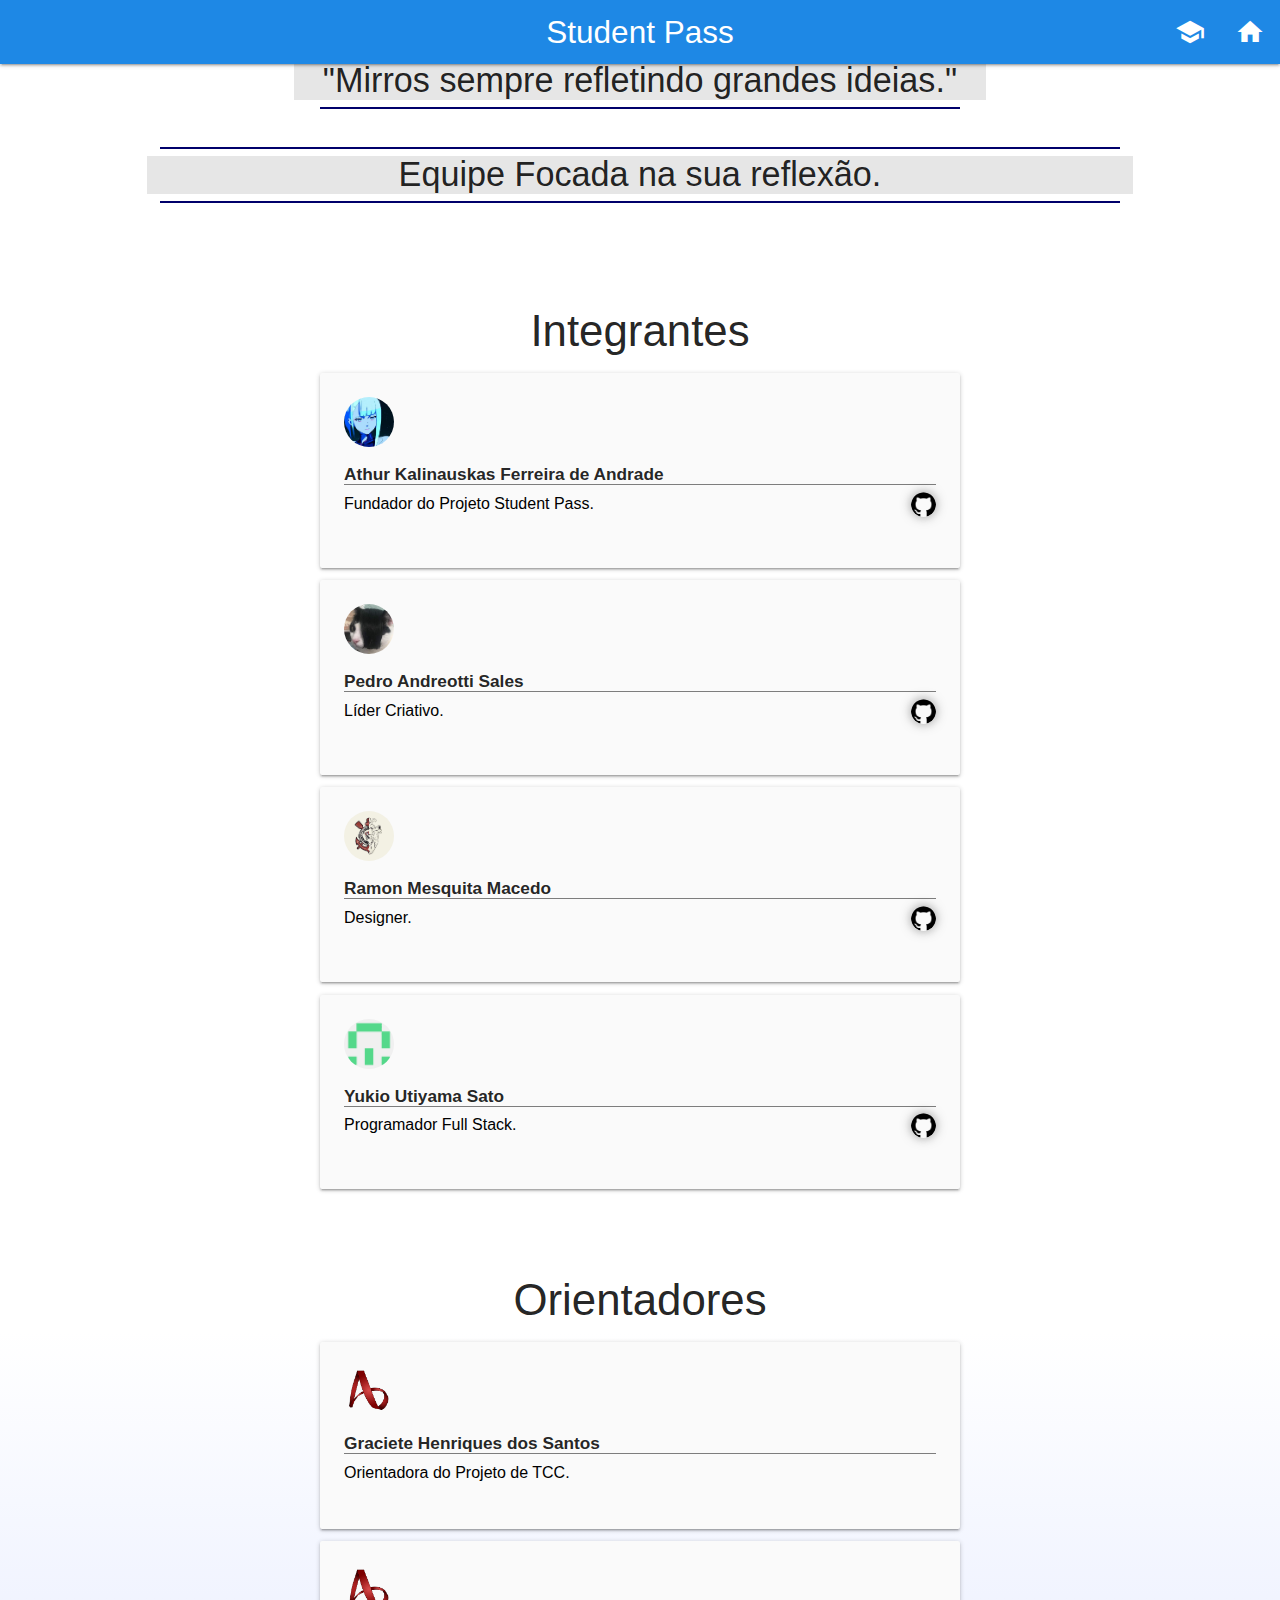
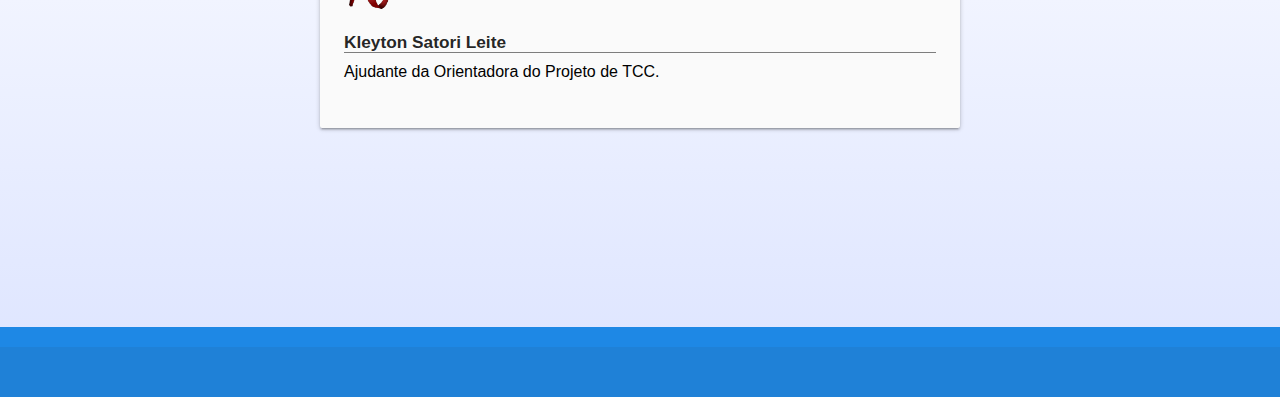
==== mirros.html @ d238fdda "[04/12/2023] MOre Updates" ====
<!DOCTYPE html>
<html lang="en">
<head>
    <meta charset="UTF-8">
    <meta http-equiv="X-UA-Compatible" content="IE=edge">
    <meta name="viewport" content="width=device-width, initial-scale=1.0">
    <link rel="stylesheet" href="https://cdnjs.cloudflare.com/ajax/libs/materialize/1.0.0/css/materialize.min.css"> <!-- CSS from Materialize -->
    <link href="https://fonts.googleapis.com/icon?family=Material+Icons" rel="stylesheet">
    <link rel="stylesheet" href="style.css">
    <script src="https://cdnjs.cloudflare.com/ajax/libs/materialize/1.0.0/js/materialize.min.js"></script> <!-- CSS from Materialize -->
    <script src="motor.js" type="text/JavaScript"></script>
    <title>Equipe Mirros</title>
</head>
<body style="background: linear-gradient(white,white,white,rgba(185, 200, 255, 0.5));">
  <nav class="fixingPage">
    <div class="nav-wrapper blue darken-1">
    <label class="brand-logo center">Student Pass</label>
      <ul class="right hide-on-med-and-down">
        <li>
          <li><a href="/index.html"><i class="material-icons" style="font-size: 30px;">school</i></a></li>
          <li><a href="/mirros.html"><i class="material-icons" style="font-size: 30px;">home</i></a></li>
        </li>
      </ul>
    </div>
  </nav>

  <br>
  <div class="nav-wrapper"> <!-- Mensagens da logo e descrição -->
    <img src="Imagens/logo.PNG" class="logo center">
    <hr style="width: 50%;" class="customBar2">
    <h4 class="center" style="background-color: rgba(155, 155, 155, 0.25);width: 54%;margin: 0% 25% 0% 23%;">"Mirros sempre refletindo grandes ideias."</h4>
    <hr style="width: 50%;" class="customBar2">
    <br>
    <hr style="width: 75%;" class="customBar2">
    <h4 class="center"  style="background-color: rgba(155, 155, 155, 0.25);width: 77%;margin: 0% 12.5% 0% 11.5%;">Equipe Focada na sua reflexão.</h4>
    <hr style="width: 75%;" class="customBar2">
    <br>
    </img>
  </div>
  <br>
  <br>

  <div class="col s12 m8 offset-m2 l6 offset-l3"> <!-- Div dos Integrantes -->
    <h3 class="center">Integrantes</h3>
    <div class="card-panel grey lighten-5 z-depth-1 centering"> <!-- Cartão Arthur -->
      <div class="row valign-wrapper">
        <div class="col s12">
          <img src="Imagens/brisa.jpg" alt="Imagem do Fundador do Projeto Student Pass" class="circle responsive-img sizeAjust">
          <h6 class="bolded">Athur Kalinauskas Ferreira de Andrade</h6>
          <label class="txtZero">Fundador do Projeto Student Pass.</label>
          <a href="https://github.com/Shinuyuu" class="right"><img src="Imagens/catHub.png" alt="Link do Usuário para o Github" class="circle responsive-img sized blueLght"></a>
        </div>
      </div>
    </div>
    <div class="card-panel grey lighten-5 z-depth-1 centering"> <!-- Cartão Pedro -->
      <div class="row valign-wrapper">
        <div class="col s12">
          <img src="Imagens/pé.jpg" alt="Imagem do Líder Criativo" class="circle responsive-img sizeAjust">
          <h6 class="bolded">Pedro Andreotti Sales</h6>
          <label class="txtZero">Líder Criativo.</label>
          <a href="https://github.com/PedroAndreottiS" class="right"><img src="Imagens/catHub.png" alt="Link do Usuário para o Github" class="circle responsive-img sized blIght"></a>
        </div>
      </div>
    </div>
    <div class="card-panel grey lighten-5 z-depth-1 centering"> <!-- Cartão Ramon -->
      <div class="row valign-wrapper">
        <div class="col s12">
          <img src="Imagens/cobre.jpg" alt="Imagem do Desginer" class="circle responsive-img sizeAjust">
          <h6 class="bolded">Ramon Mesquita Macedo</h6>
          <label class="txtZero">Designer.</label>
          <a href="https://github.com/RamonMacedo1910" class="right"><img src="Imagens/catHub.png" alt="Link do Usuário para o Github" class="circle responsive-img sized orangelight"></a>
        </div>
      </div>
    </div>
    <div class="card-panel grey lighten-5 z-depth-1 centering"> <!-- Cartão Yukio -->
      <div class="row valign-wrapper">
        <div class="col s12">
          <img src="Imagens/bot.png" alt="Imagem do Programador" class="circle responsive-img sizeAjust">
          <h6 class="bolded">Yukio Utiyama Sato</h6>
          <label class="txtZero">Programador Full Stack.</label>
          <a href="https://github.com/yukio-sato" class="right"><img src="Imagens/catHub.png" alt="Link do Usuário para o Github" class="circle responsive-img sized bnLight"></a>
        </div>
      </div>
    </div>
  </div>
  <br>
  <br>
  <div class="col s12 m8 offset-m2 l6 offset-l3"> <!-- Cartão Arthur -->
    <h3 class="center">Orientadores</h3>
    <div class="card-panel grey lighten-5 z-depth-1 centering">
      <div class="row valign-wrapper">
        <div class="col s12">
          <img src="Imagens/eteab.png" alt="Imagem do Orientador" class="circle responsive-img sizeAjust">
          <h6 class="bolded">Graciete Henriques dos Santos</h6>
          <label class="txtZero">Orientadora do Projeto de TCC.</label>
        </div>
      </div>
    </div>
    <div class="card-panel grey lighten-5 z-depth-1 centering">
      <div class="row valign-wrapper">
        <div class="col s12">
          <img src="Imagens/eteab.png" alt="Imagem do Ajudante da Orientadora" class="circle responsive-img sizeAjust">
          <h6 class="bolded">Kleyton Satori Leite</h6>
          <label class="txtZero">Ajudante da Orientadora do Projeto de TCC.</label>
        </div>
      </div>
    </div>
  </div>

  <footer class="page-footer blue darken-1 onBottom"> <!-- Elemento Chão -->
    <div class="footer-copyright">
    </div>
  </footer>
</body>
</html>
---- style.css ----
body{
    background-color: rgba(0,0,0,0.0125);
}
.logo{
    opacity: 0.95;
    filter: blur(1.5px);
    z-index: -1;
    width: 32%;
    margin: 0% 34% 0% 34%;
}
.projetoLogo{
    z-index: -1;
    margin: 5% 36.5% -5% 36.5%;
    height: 400px;
    width: 400px;
}
.rowing{
    display: flex;
    flex-direction: row;
    align-self: center;
}

.sizeAjust{
    height: 50px;
    width: 50px;
}
.page-footer{
    margin-top: 15.5%;
}
.slogan{
    margin-left: 25.5%;
    width: 50%;
}
.customBar{
    background-color: black;
    height:2px;
    border: none;
}
.customBar2{
    background-color: rgb(0, 0, 107);
    height:2px;
    border: none;
}
.centering{
    width: 50%;
    margin: 1% 0% 1% 25%;
}
.txtZero{
    color: black;
    font-size: medium;
}
.bolded{
    font-weight: bolder;
    border-bottom: 1.5px solid rgba(0,0,0,0.5);
}
.sized{
    width: 25px;
    height: 25px;
    box-shadow: 0px 0px 10px 1px rgba(100, 100, 100, 0.5);
    transition: all 0.1s linear;
}
.blueLght:hover{
    box-shadow: 0px 0px 10px 2px rgb(0, 38, 255);
    background-color: rgb(149, 149, 255);
}
.blIght:hover{
    box-shadow: 0px 0px 10px 2px rgb(255, 0, 0);
    background-color: red;
}
.orangelight:hover{
    box-shadow: 0px 0px 10px 2px rgb(255, 81, 0);
    background-color: rgb(217, 188, 127);
}
.bnLight:hover{
    box-shadow: 0px 0px 10px 1px rgb(10, 0, 102);
    background-color: cyan;
}
.fixingPage{
    position: fixed;
    z-index: 1;
}
.txtBig{
    width: 70%;
    margin: 0% 15% 0% 15%;
    text-align: justify;
}
.customCard{
    width: 75%;
    margin: 0% 12.5% 0% 12.5%;
}
.customCard2{
    width: 100%;
    background-color: rgb(74, 165, 250);
    border-radius: 5%;
    height: 375px;
}
.invisibleCustomCard{
    width: 82%;
    margin: 0% 8% 0% 8%;
    height: 450px;
    background-color: transparent;
}
.customCard3{
    width: 20%;
    background-color: rgb(0, 110, 255);
    border-radius: 5%;
    height: 250px;
    margin: 0% 2.5% 0% 2.5%;
}
.miniCustomIcon{
    width: 100%;
    height: 85px;
}
@media (max-width: 925px) {
    .logo{
        opacity: 0.75;
        filter: blur(2px);
        z-index: -1;
        width: 100%;
        margin: 0%;
    }
    .projetoLogo{
        z-index: -1;
        margin: 0%;
        width: 50%;
        margin: 10% 25% 0% 25%;
    }
    .rowing{
        display: flex;
        flex-direction: column;
        align-items: center;
    }
    .customCard3{
        width: 62.5%;
        border-radius: 5px;
        height: 175px;
        margin: 2.5% 0% 2.5% 0%;
    }
}
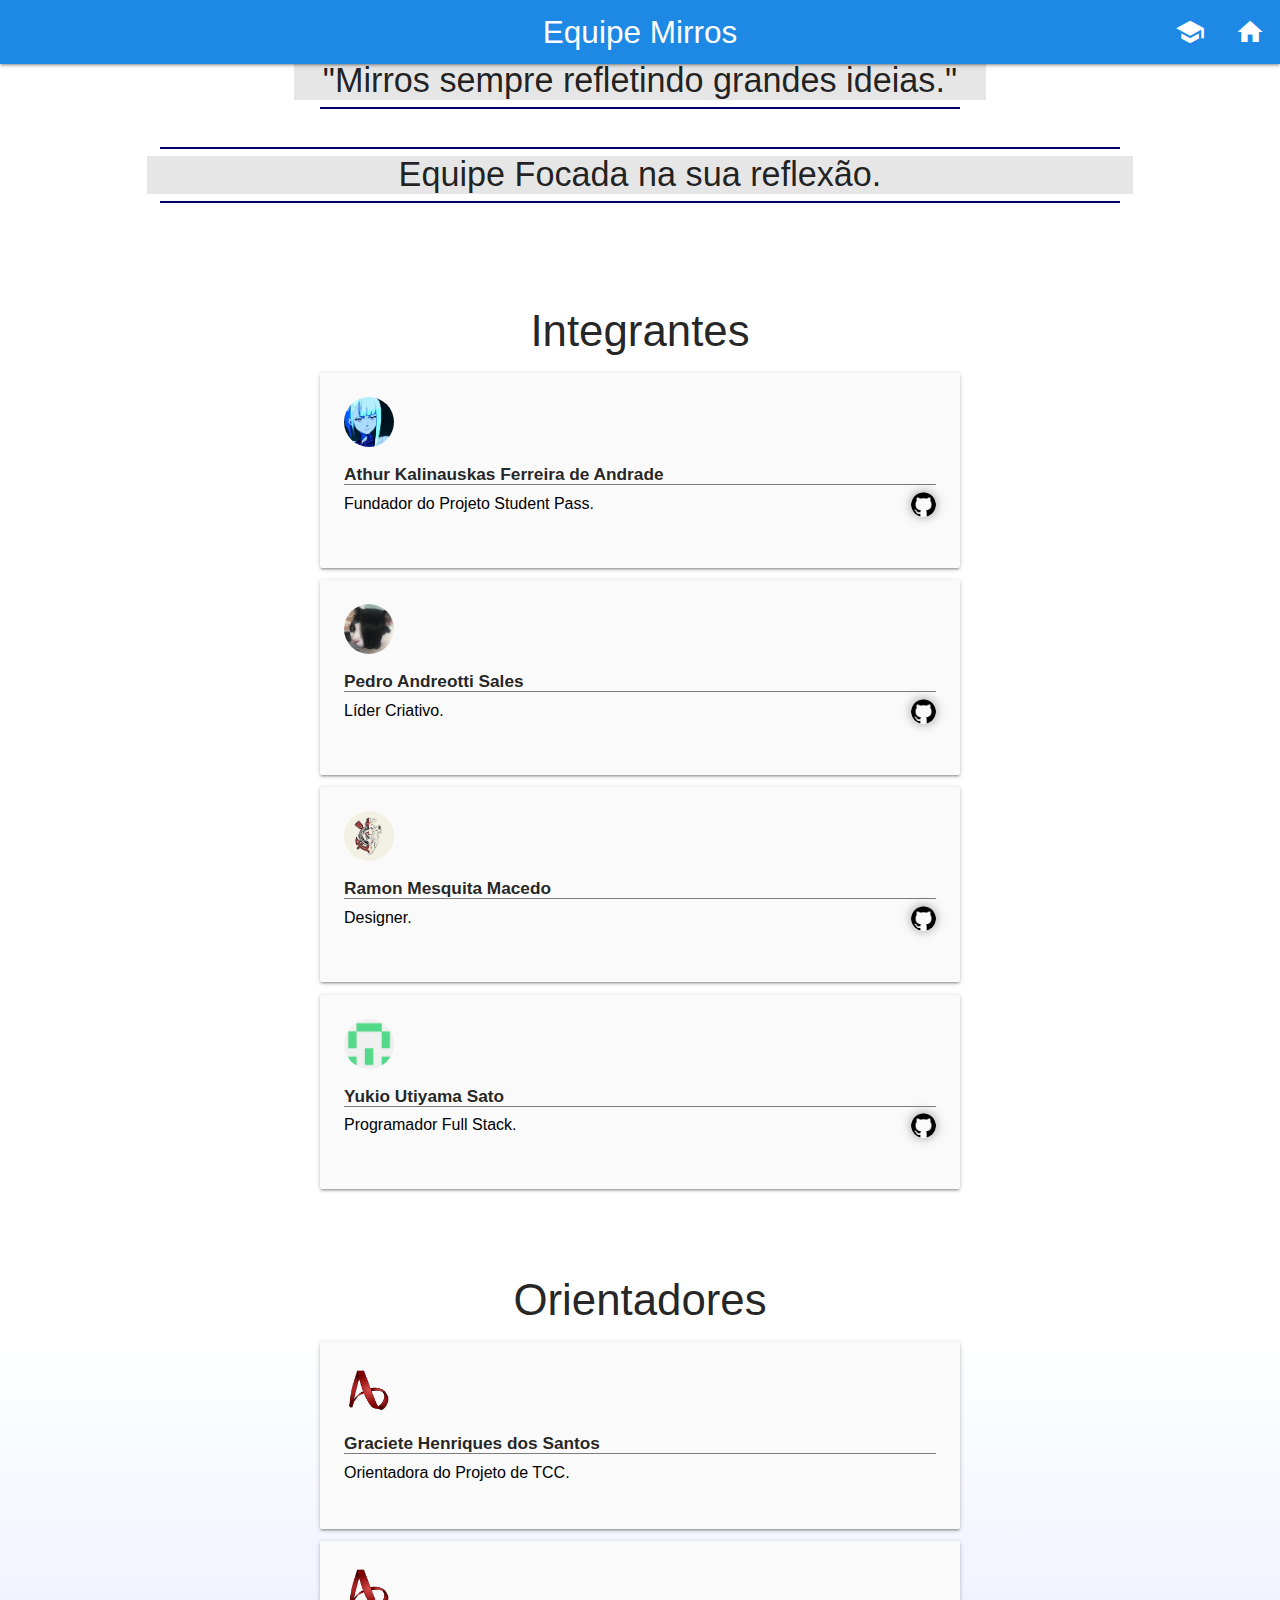
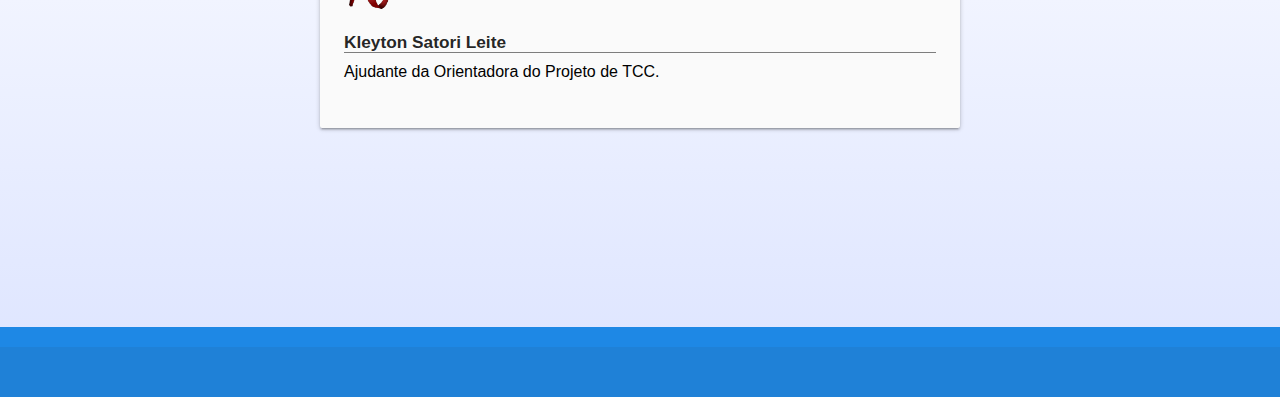
==== commit 79d90dc0: "[04/12/2023] Finished Some Assets." ====
--- a/mirros.html
+++ b/mirros.html
@@ -14,7 +14,7 @@
 <body style="background: linear-gradient(white,white,white,rgba(185, 200, 255, 0.5));">
   <nav class="fixingPage">
     <div class="nav-wrapper blue darken-1">
-    <label class="brand-logo center">Student Pass</label>
+    <label class="brand-logo center">Equipe Mirros</label>
       <ul class="right hide-on-med-and-down">
         <li>
           <li><a href="/index.html"><i class="material-icons" style="font-size: 30px;">school</i></a></li>
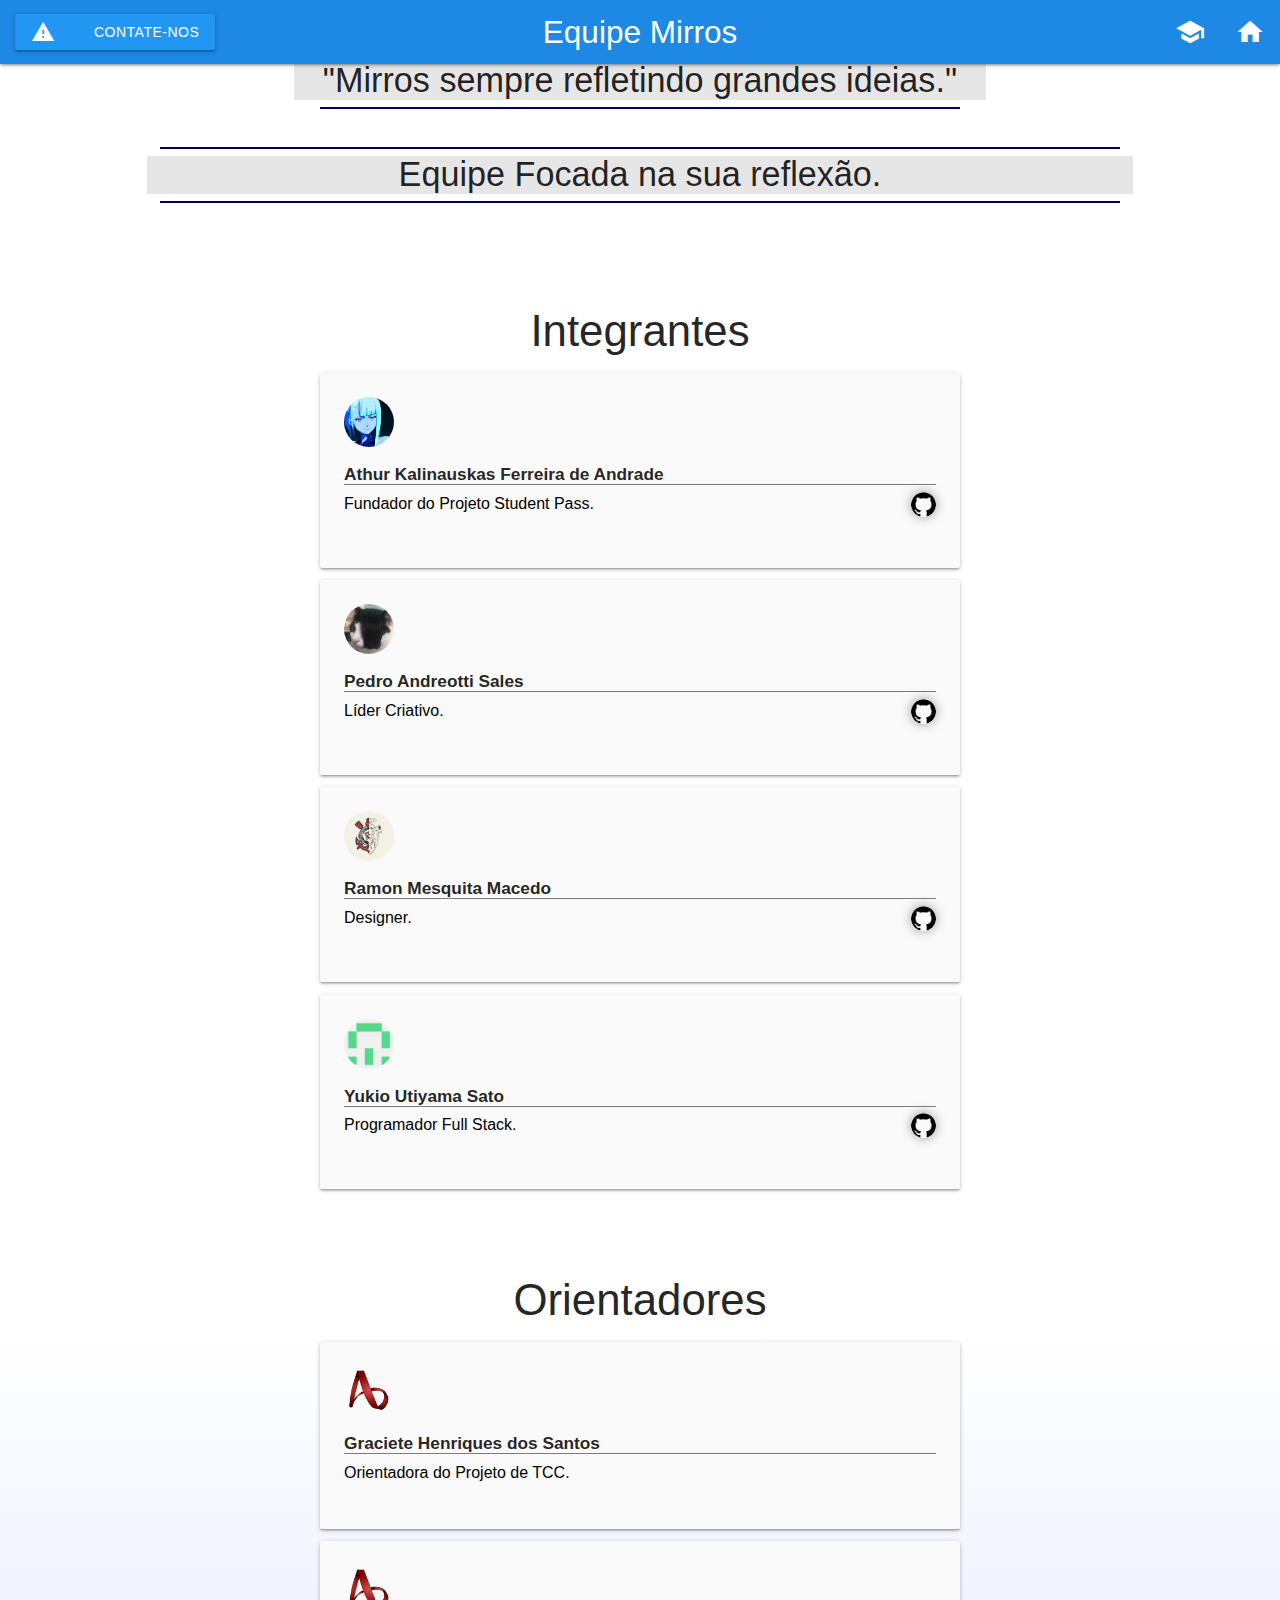
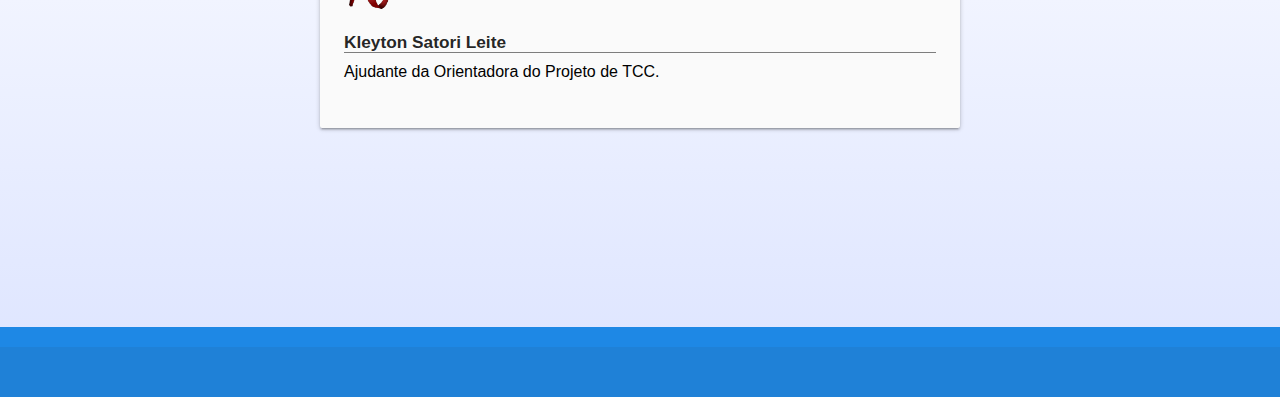
==== commit 5a749ed1: "[04/12/2023] Contact Link" ====
--- a/mirros.html
+++ b/mirros.html
@@ -10,23 +10,27 @@
     <script src="https://cdnjs.cloudflare.com/ajax/libs/materialize/1.0.0/js/materialize.min.js"></script> <!-- CSS from Materialize -->
     <script src="motor.js" type="text/JavaScript"></script>
     <title>Equipe Mirros</title>
+    <link rel="shortcut icon" type="imagex/png" href="/Icones/Mirror_Icon.png">
 </head>
 <body style="background: linear-gradient(white,white,white,rgba(185, 200, 255, 0.5));">
   <nav class="fixingPage">
     <div class="nav-wrapper blue darken-1">
     <label class="brand-logo center">Equipe Mirros</label>
-      <ul class="right hide-on-med-and-down">
+      <ul class="right">
         <li>
-          <li><a href="/index.html"><i class="material-icons" style="font-size: 30px;">school</i></a></li>
-          <li><a href="/mirros.html"><i class="material-icons" style="font-size: 30px;">home</i></a></li>
+          <li><a href="index.html"><i class="material-icons" style="font-size: 30px;">school</i></a></li>
+          <li><a href="mirros.html"><i class="material-icons" style="font-size: 30px;">home</i></a></li>
         </li>
+      </ul>
+      <ul class="left">
+        <a class="waves-effect waves-light btn blue" href="contact.html"><i class="material-icons left">report_problems</i>Contate-nos</a>
       </ul>
     </div>
   </nav>
 
   <br>
   <div class="nav-wrapper"> <!-- Mensagens da logo e descrição -->
-    <img src="Imagens/logo.PNG" class="logo center">
+    <img src="Imagens/logo.PNG" class="logo center" alt="Imagem do Mirros">
     <hr style="width: 50%;" class="customBar2">
     <h4 class="center" style="background-color: rgba(155, 155, 155, 0.25);width: 54%;margin: 0% 25% 0% 23%;">"Mirros sempre refletindo grandes ideias."</h4>
     <hr style="width: 50%;" class="customBar2">
--- a/style.css
+++ b/style.css
@@ -107,9 +107,32 @@
     height: 250px;
     margin: 0% 2.5% 0% 2.5%;
 }
+.customCard4{
+    width: 35%;
+    background-color: white;
+    border-radius: 5%;
+    height: 750px;
+    margin: 5% 31.25% 0% 31.25%;
+}
 .miniCustomIcon{
     width: 100%;
     height: 85px;
+}
+::placeholder{
+    color: black;
+}
+.btnSubmit{
+    background-color: rgb(0, 255, 234);
+    border: none;
+    width: 25%;
+    height: 50px;
+    border-radius: 10px;
+    margin: 0% 37.5% 0% 37.5%;
+    transition: all linear 0.25s;
+}
+.btnSubmit:hover{
+    background-color: cyan;
+    transform: scale(112%, 112%);
 }
 @media (max-width: 925px) {
     .logo{
